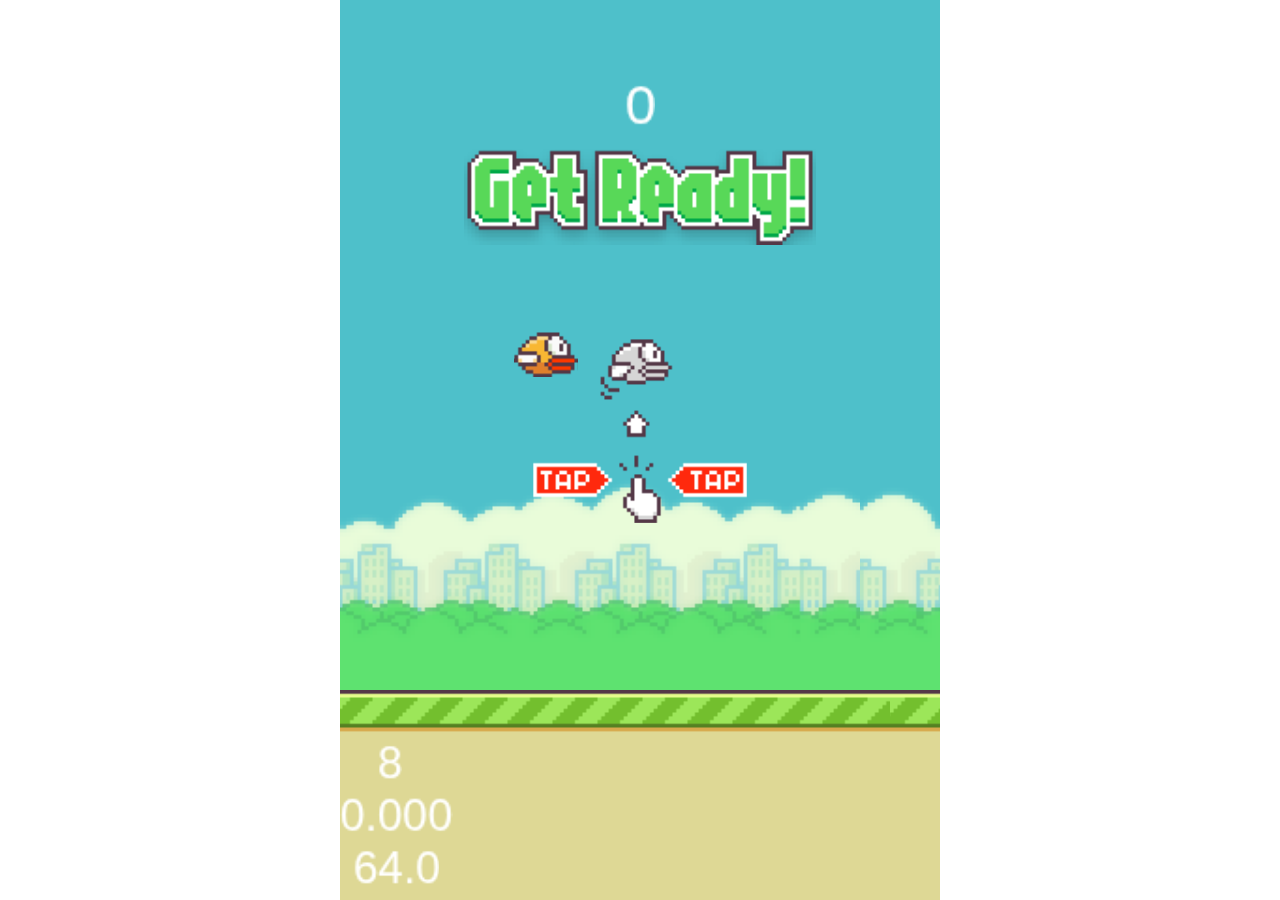
==== index.html @ e0c6aecf "flappy game" ====
<!DOCTYPE HTML>
<html>
<head>
    <title>Cocos2d-html5 Show Case - MoonWarriors</title>
    <meta name="viewport" content="user-scalable=no"/>
    <meta charset="utf-8"/>
    <meta name="author" content="WAYNELU"/>
</head>
<body >
<canvas id="gameCanvas"></canvas>
<script src="cocos2d.js"></script>
</body>
</html>
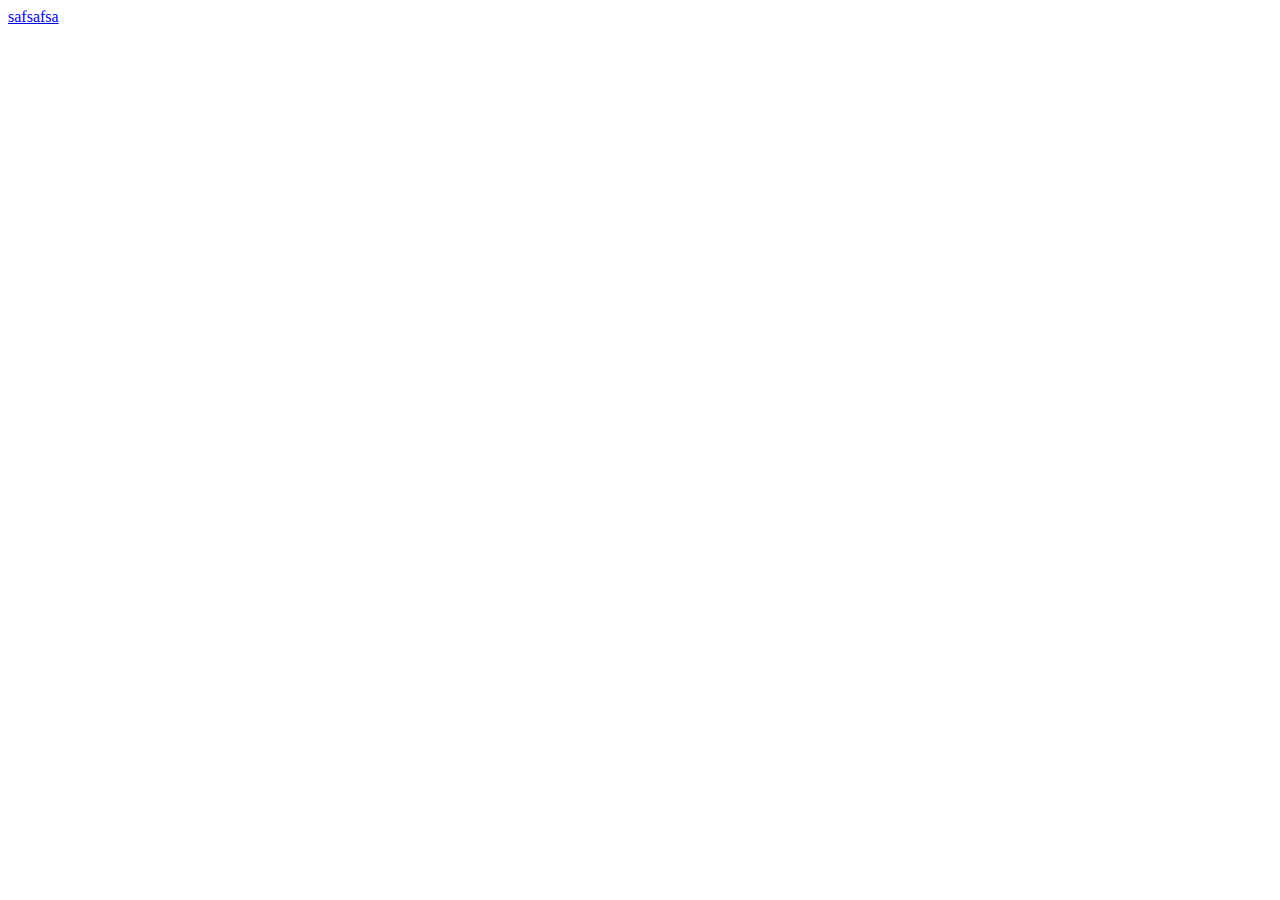
==== commit d87320b7: "Update index.html" ====
--- a/index.html
+++ b/index.html
@@ -7,7 +7,6 @@
     <meta name="author" content="WAYNELU"/>
 </head>
 <body >
-<canvas id="gameCanvas"></canvas>
-<script src="cocos2d.js"></script>
+<a href='http://mp.weixin.qq.com/s?__biz=MzI1NzExNjU4OQ==&mid=2650961797&idx=1&sn=79c57567a93117d449e2e2a8681ef9e0'> safsafsa</a>
 </body>
 </html>
